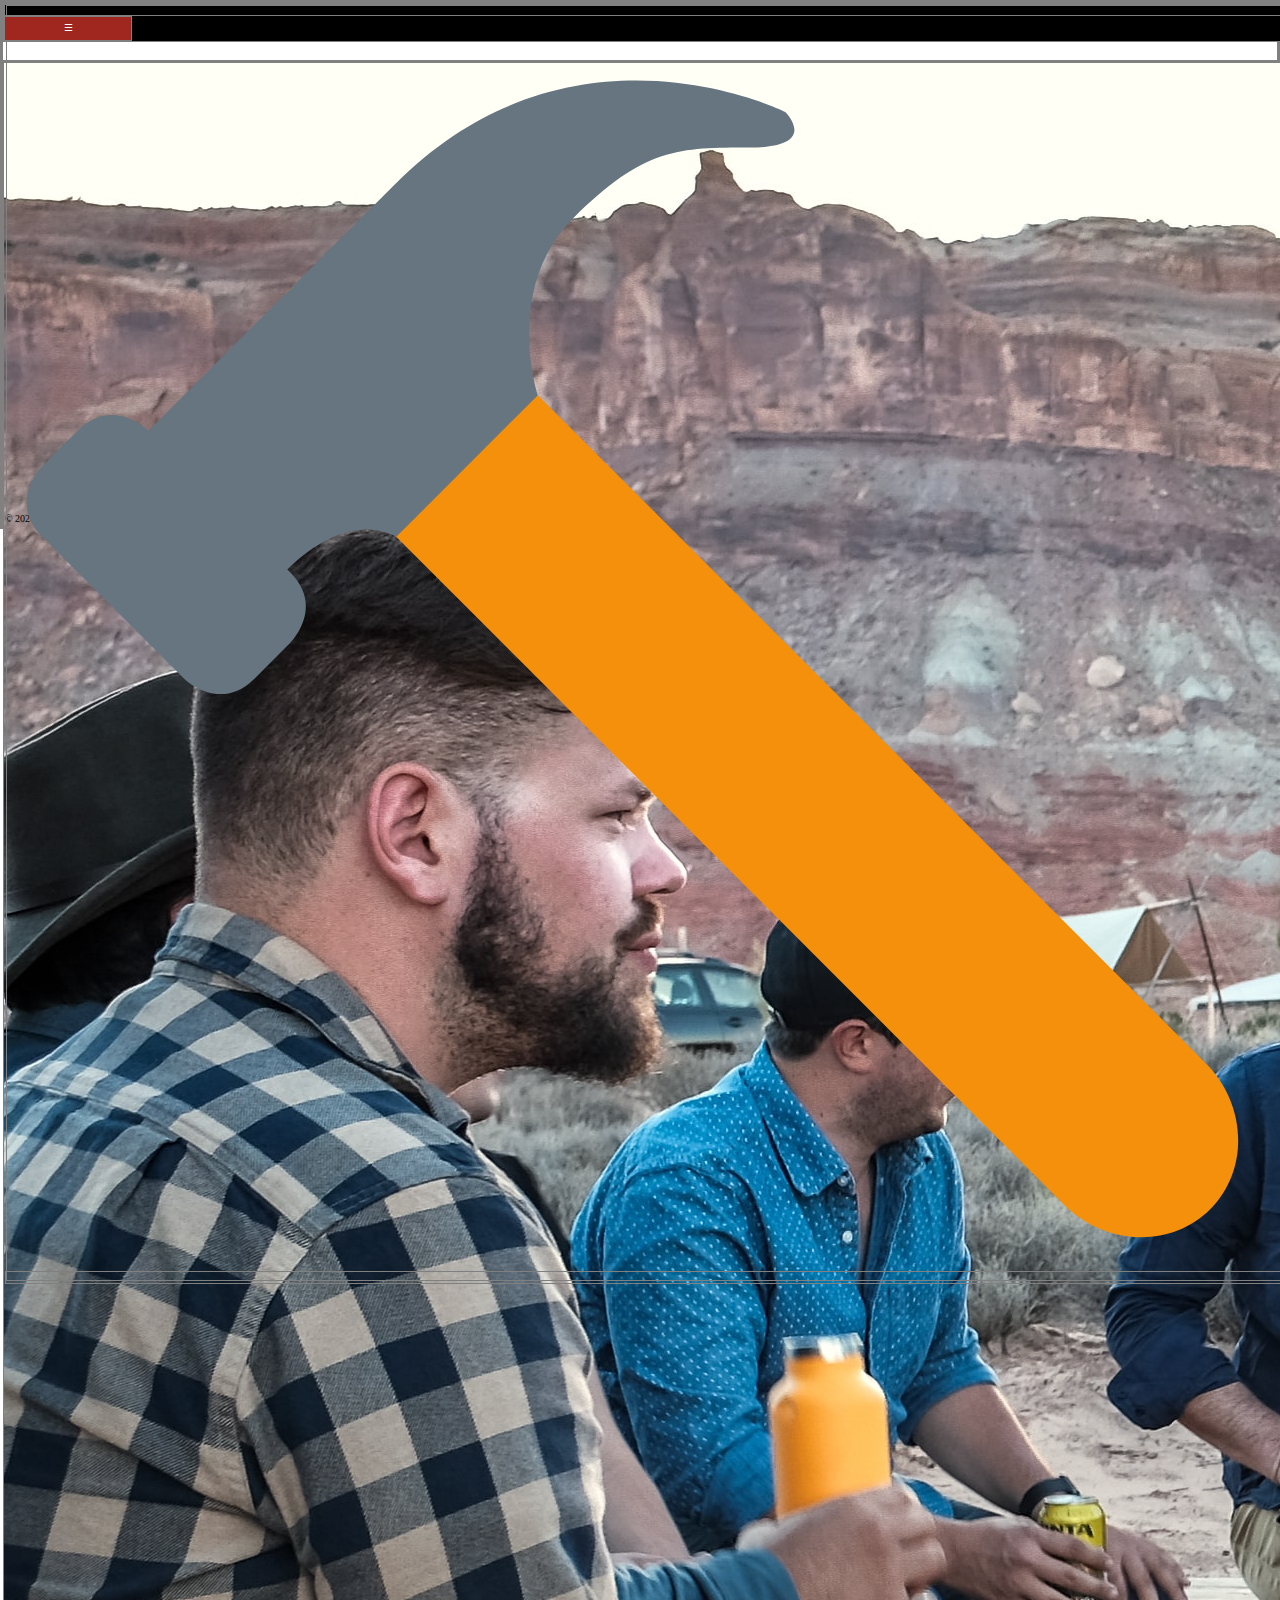
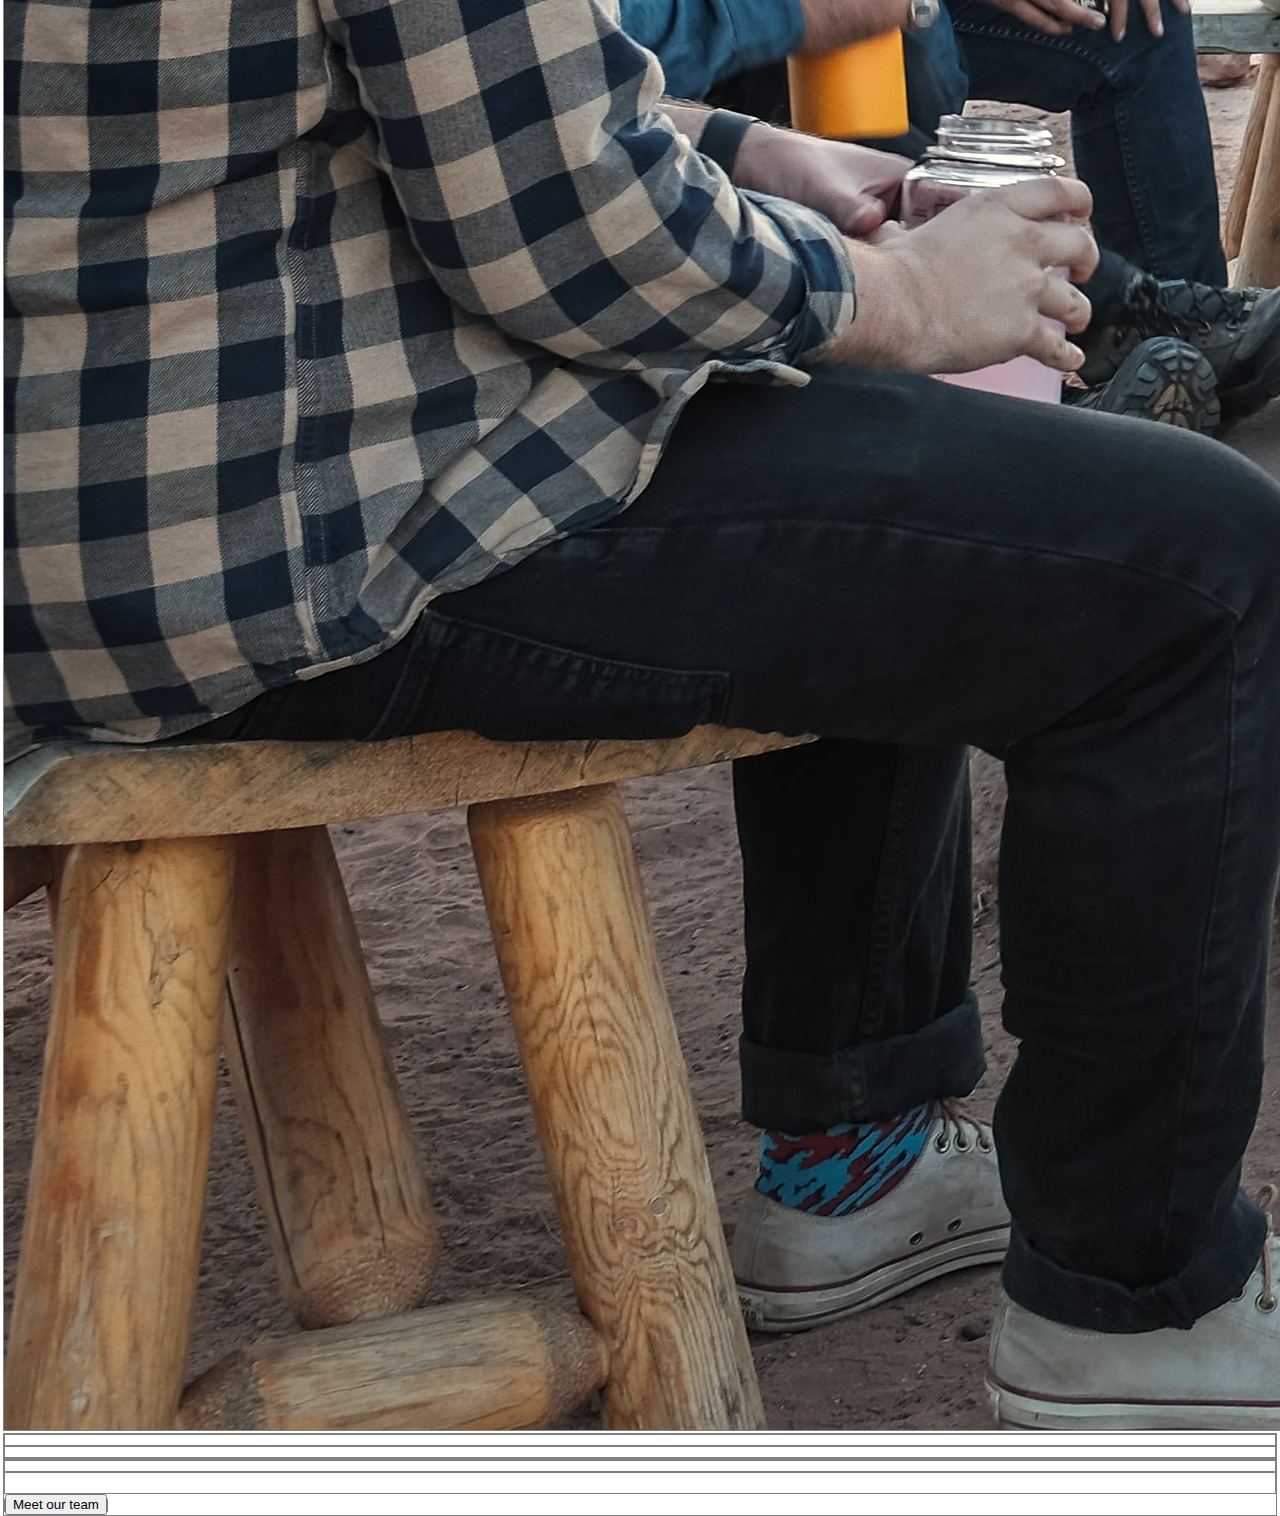
==== about.html @ 0f58f0a5 "added all content from content.tx to index, about, and team html" ====
<!DOCTYPE html>
<html lang="en">
<head>
    <!-- links to css styles -->
    <link rel="stylesheet" href="css styles/normalize.css">
    <link rel="stylesheet" href="css styles/styles.css">
    <link rel="stylesheet" href="css styles/header.css">

    <meta charset="UTF-8">
    <link rel="shortcut icon" href="imgs/hammer logo.svg" type="image/x-icon">
    <meta name="viewport" content="width=device-width, initial-scale=1.0">

    <title>Co-Make</title>
</head>
<body>
    <!-- header -->
    <header id="home">
        <nav id="page-nav">
            <div class="nav-logo">
                <a href="#home">
                    <img src="imgs/hammer logo.svg" alt="Royer Adames name writing has a logo">
                </a>
            </div>

            <!-- the hanburger -->
            <label for="input-hamburger">&#9776</label>
            <input type="checkbox" name="hamburger" id="input-hamburger" class="input-hamburger">

            <div class="menu-links">
                <a href="#home">home</a>
                <a href="about.html">about</a>
                <a href="team.html">team</a>
            </div>
            </div>
        </nav>
    </header>

    <!-- main body content -->
    <section class="landing-container">
        <img src="imgs/around-camp-fire-by-Photo by Phil Coffman on Unsplash.jpg" alt="A group of people around a campfire">
        <div class="background-hero">
            <h1>Empowering local communities with innovative technology</h1>
            <p>Co-maker is a local small business specializing in human system communications and committed to developing local communities that significantly improve local communities.</p>
        </div>
        <div class="text">
            <h2>Our vision</h2>
            <p>
                Bing communities together and promote involvement and communication in popular issues in local communities. 
                The problem we are solving: 
                the disintegration in the relationship between local government and the people they represent. The feeling of apathy many have towards local issues. The inability of local government to reach and listen to their constituents effectively.
            </p>
            <a href="team.html"><button>Meet our team</button></a>
        </div>
    </section>

    <!-- footer -->
    <footer>
        <div class="style">
            <p>&copy; 2020 by Royer Adames, Coleah Mattern, Chris Adams, Nathan DeSpain, Jonathan Hsu. </p>
        </div>
    </footer>
</body>
</html>
---- css styles/styles.css ----
html{
	
}



/* hamburger menu */
#page-nav{
	background-color: #000000;
	position: sticky;
	width: 100vw;
	margin-bottom: 2vh;
	display: flex;
	flex-direction: column;
	flex-wrap: wrap;
}

label[for="input-hamburger"]{
	display: inline-block;
	color: #ffffff;
	background: #a02620;
	font-style: normal;
	padding: .625rem;
	width: 10vw;
	text-align: center;
}
#input-hamburger{
display: none;
}
/* Menu Items */
	Toggle show/hide menu on checkbox click

.input-hamburger:checked ~ .menu-links{
	display: flex;
}
.menu-links{
	display: none;
	width: 100vw;
	flex-direction: column;
}
/* End Toggle show/hide menu on checkbox click */
.menu-links a{
	color: white;
	text-decoration: none;
	display: block;
	padding: 0.625rem;
	border-top: .062rem solid #333333;
	background-color: black;
	text-transform: uppercase;
}
.menu-links a:last-child{
	border-bottom: .062rem solid #333333;
}
.menu-links a:focus,
.menu-links a:hover,
.menu-links a:active{
	background-color: white;
	color: black;
}
/* End Menu Items */
/* end of hamburger menu */


/* hero image */
.landing-container{
    width: 100%;
    height: 50vh;
    background-image: url(../imgs/work-together.jpg);
    color: white;
}
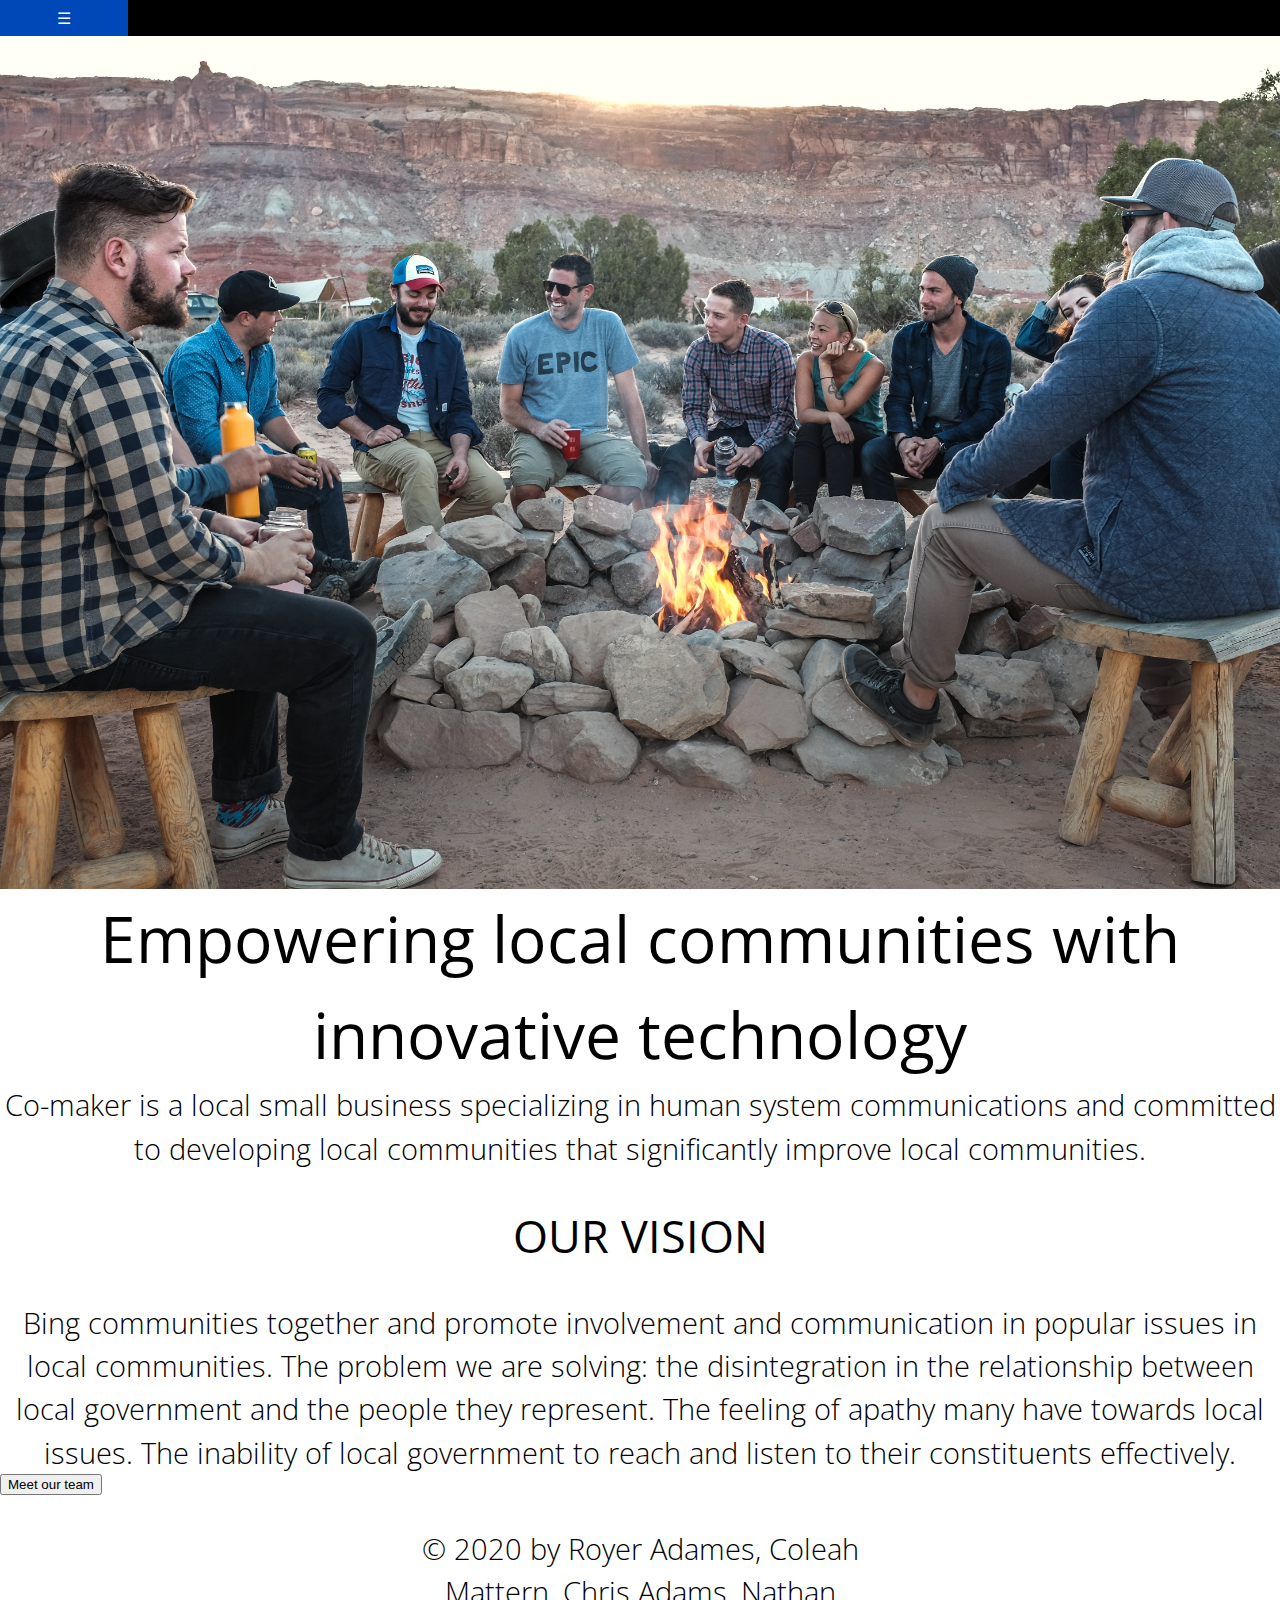
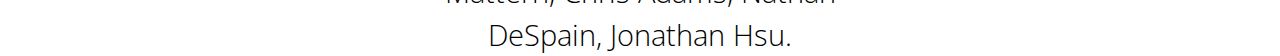
==== commit 0d267d74: "added 800px media query to make home page more responsive" ====
--- a/about.html
+++ b/about.html
@@ -27,7 +27,7 @@
             <input type="checkbox" name="hamburger" id="input-hamburger" class="input-hamburger">
 
             <div class="menu-links">
-                <a href="#home">home</a>
+                <a href="index.html">home</a>
                 <a href="about.html">about</a>
                 <a href="team.html">team</a>
             </div>
@@ -56,7 +56,7 @@
     <!-- footer -->
     <footer>
         <div class="style">
-            <p>&copy; 2020 by Royer Adames, Coleah Mattern, Chris Adams, Nathan DeSpain, Jonathan Hsu. </p>
+            <p class="body-text">&copy; 2020 by Royer Adames, Coleah Mattern, Chris Adams, Nathan DeSpain, Jonathan Hsu. </p>
         </div>
     </footer>
 </body>
--- a/css styles/styles.css
+++ b/css styles/styles.css
@@ -1,24 +1,89 @@
+/* get open sans from google */
+@import url('https://fonts.googleapis.com/css2?family=Open+Sans:wght@300;400;700&display=swap');
+
+/* color pallet */
+:root{
+	--blue: #0048b8;
+	--white: #ffffff;
+	--black:  black;
+	--light-gray: #f4f6f8;
+}
+/* element {
+  background-color: var(--main-bg-color);
+} */
+
+/* general */
 html{
+	font-family: 'Open Sans', sans-serif;
+	font-size: 1rem;
 	
 }
+h1,h2{
+	text-align: center;
+	line-height: 1.5;
+}
+h1{
+	font-size: 4rem;
+}
+h2{
+	font-size: 2.8rem;
+	text-transform: uppercase;
+	padding: 2rem 0;
+}
+p,ol{
+	font-size: 1.8rem;
+	font-weight: 300;
+	text-align: center;
+	line-height: 1.5;
+	
+}
+ol{
+	letter-spacing: .12rem;
+}
+a{
+	text-decoration: none;
+	color: var(--black);
+}
+a:hover{
+	text-decoration: dashed;
 
+}
+a:visited{
+	color: var(--black);
+}
+section{
+	margin-bottom: 2rem;
+}
+img{
+	width: 100%;
+}
+.body-text{
+	display: flex;
+	flex-direction: column;
+	width: 75%;
+	margin: 0 auto;
+}
 
-
+/* header */
+/* logo */
+.nav-logo{
+	width: 25%;
+	margin: 0 1rem;
+	display: none;
+}
 /* hamburger menu */
 #page-nav{
-	background-color: #000000;
+	background-color: var(--black);
 	position: sticky;
 	width: 100vw;
-	margin-bottom: 2vh;
 	display: flex;
-	flex-direction: column;
 	flex-wrap: wrap;
 }
 
 label[for="input-hamburger"]{
 	display: inline-block;
 	color: #ffffff;
-	background: #a02620;
+	background: var(--blue);
 	font-style: normal;
 	padding: .625rem;
 	width: 10vw;
@@ -28,7 +93,8 @@
 display: none;
 }
 /* Menu Items */
-	Toggle show/hide menu on checkbox click
+
+	/* Toggle show/hide menu on checkbox click */
 
 .input-hamburger:checked ~ .menu-links{
 	display: flex;
@@ -47,6 +113,7 @@
 	border-top: .062rem solid #333333;
 	background-color: black;
 	text-transform: uppercase;
+	letter-spacing: .2rem;
 }
 .menu-links a:last-child{
 	border-bottom: .062rem solid #333333;
@@ -61,10 +128,68 @@
 /* end of hamburger menu */
 
 
-/* hero image */
-.landing-container{
+/* hero image section*/
+.hero-image{
     width: 100%;
     height: 50vh;
     background-image: url(../imgs/work-together.jpg);
-    color: white;
+	color: white;
+	background-size: cover;
+	background-position: center;
+	
+	/* alingn herom-image-text to the center */
+	display: flex;
+	flex-direction: column;
+	align-items: center;
+	justify-content: center;
+}
+.hero-image-texts{
+	display: flex;
+	flex-direction: column;
+	align-items: center;
+	justify-content: center;
+	text-align: center;
+	line-height: 1.5;
+	width: 90%;
+}
+.hero-image-texts h1{
+	padding-bottom: 2rem;
+}
+
+/* call to action section */
+
+/* buttons */
+.button, .button:visited{
+	padding: 1rem 2rem;
+	background-color: var(--blue);
+	color: var(--white);
+	text-align: center;
+	margin: 2rem 0 3rem 0;
+}
+.button:hover{
+	background-color: var(--white);
+	color: var(--blue);
+	border: .1rem solid var(--blue);
+}
+
+.sing-up-btn{
+	width: 100%;
+
+}
+
+@media(min-width:800px){
+	.container{
+		display: flex;
+		justify-content: space-between;
+		width: 90%;
+		margin: 0 auto;
+	}
+	.img{
+		width: 40%;
+		display: flex;
+
+	}
+	.body-text{
+		width: 40%;
+	}
 }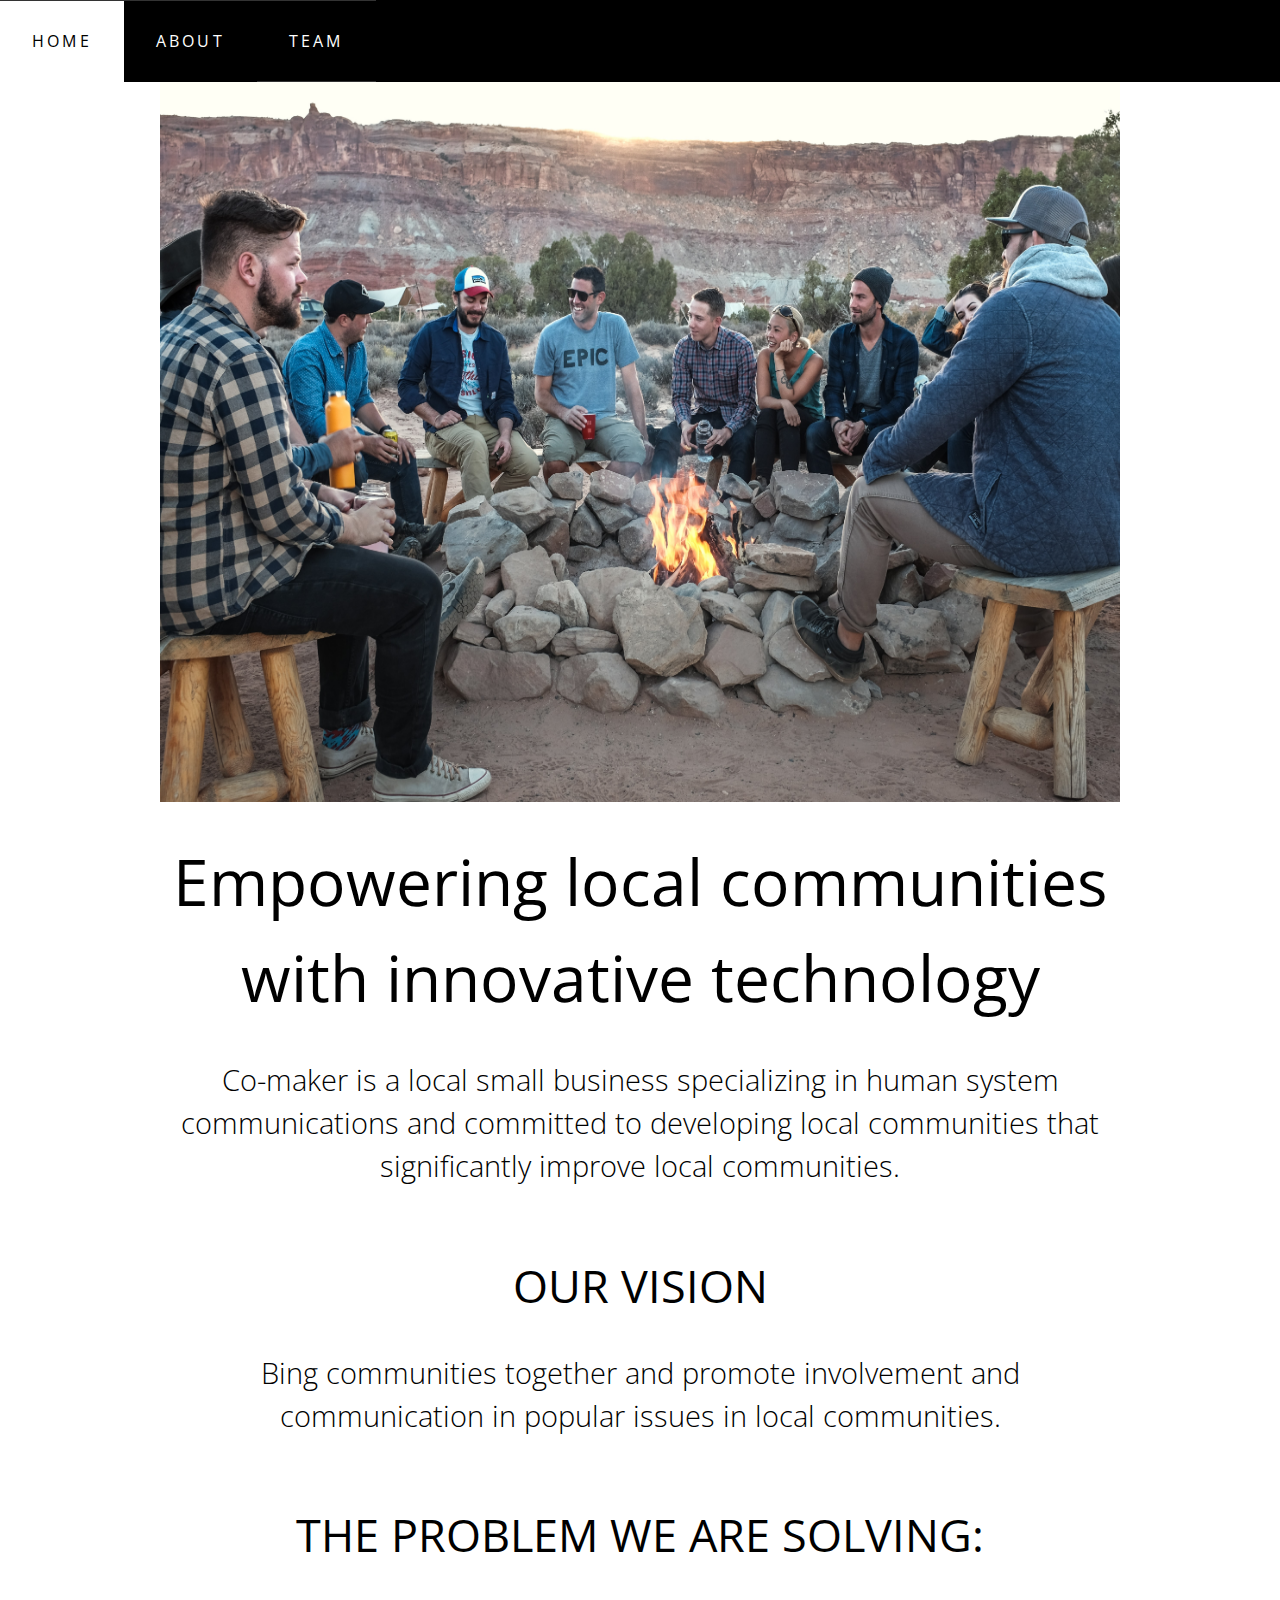
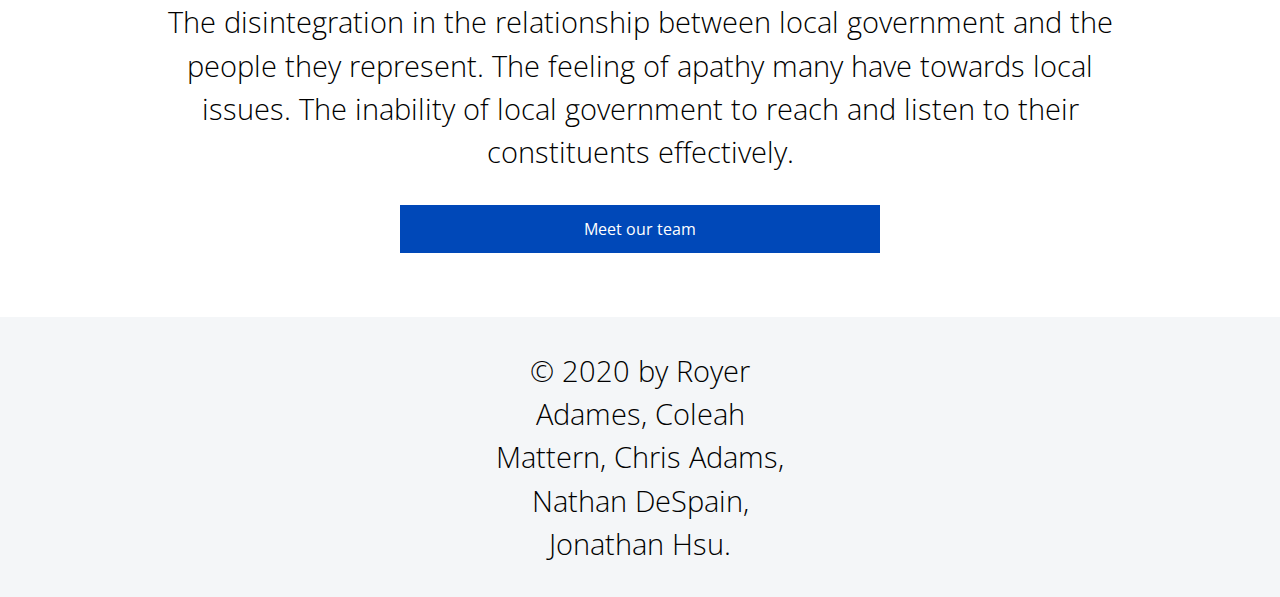
==== commit 6fb0075c: "added flexiable fonts, and image through @media queries to about page" ====
--- a/about.html
+++ b/about.html
@@ -1,5 +1,6 @@
 <!DOCTYPE html>
 <html lang="en">
+
 <head>
     <!-- links to css styles -->
     <link rel="stylesheet" href="css styles/normalize.css">
@@ -12,6 +13,7 @@
 
     <title>Co-Make</title>
 </head>
+
 <body>
     <!-- header -->
     <header id="home">
@@ -36,28 +38,44 @@
     </header>
 
     <!-- main body content -->
-    <section class="landing-container">
-        <img src="imgs/around-camp-fire-by-Photo by Phil Coffman on Unsplash.jpg" alt="A group of people around a campfire">
-        <div class="background-hero">
+    <section>
+        <div class="about-container">
+            <img src="imgs/around-camp-fire-by-Photo by Phil Coffman on Unsplash.jpg"
+                alt="A group of people around a campfire">
             <h1>Empowering local communities with innovative technology</h1>
-            <p>Co-maker is a local small business specializing in human system communications and committed to developing local communities that significantly improve local communities.</p>
+            <p>Co-maker is a local small business specializing in human system communications and committed to
+                developing local communities that significantly improve local communities.</p>
         </div>
-        <div class="text">
+    </section>
+    <section>
+        <div class="about-container">
             <h2>Our vision</h2>
             <p>
-                Bing communities together and promote involvement and communication in popular issues in local communities. 
-                The problem we are solving: 
-                the disintegration in the relationship between local government and the people they represent. The feeling of apathy many have towards local issues. The inability of local government to reach and listen to their constituents effectively.
+                Bing communities together and promote involvement and communication in popular issues in local
+                communities.
             </p>
-            <a href="team.html"><button>Meet our team</button></a>
         </div>
     </section>
-
+    <section>
+        <div class="about-container">
+            <h2>
+                The problem we are solving:
+            </h2>
+            <p>
+                The disintegration in the relationship between local government and the people they represent. The
+                feeling of apathy many have towards local issues. The inability of local government to reach and listen
+                to their constituents effectively.
+            </p>
+            <a class= "button"href="team.html">Meet our team</a>
+        </div>
+    </section>
     <!-- footer -->
     <footer>
-        <div class="style">
-            <p class="body-text">&copy; 2020 by Royer Adames, Coleah Mattern, Chris Adams, Nathan DeSpain, Jonathan Hsu. </p>
+        <div class="about-container">
+            <p class="body-text" id="copy-write">&copy; 2020 by Royer Adames, Coleah Mattern, Chris Adams, Nathan DeSpain, Jonathan Hsu.
+            </p>
         </div>
     </footer>
 </body>
+
 </html>--- a/css styles/styles.css
+++ b/css styles/styles.css
@@ -57,12 +57,15 @@
 img{
 	width: 100%;
 }
-.body-text{
+.body-tex,.about-container{
 	display: flex;
 	flex-direction: column;
 	width: 75%;
 	margin: 0 auto;
 }
+
+
+
 
 /* header */
 /* logo */
@@ -155,7 +158,11 @@
 .hero-image-texts h1{
 	padding-bottom: 2rem;
 }
-
+/* solution section */
+.solution{
+	background-color: var(--light-gray);
+	padding: 2rem;
+}
 /* call to action section */
 
 /* buttons */
@@ -177,7 +184,68 @@
 
 }
 
+/* font size changes to about page */
+.about-container h1{
+	font-size: 1.3rem;
+	margin: 2rem 0;
+}
+.about-container h2{
+	font-size: 1rem;
+}
+.about-container p{
+	font-size: .8rem;
+}
+
+/* footer */
+footer{
+	background-color: var(--light-gray);
+	margin-top: 2rem;
+}
+#copy-write{
+	padding: 2rem;
+}
+
+@media(min-width: 500px){
+	/* Adjusting font sizes for about page*/
+	.about-container h1{
+		font-size: 2rem;
+	}
+	.about-container h2{
+		font-size: 1.8rem;
+	}
+	.about-container p{
+		font-size: 1rem;
+	}
+}
 @media(min-width:800px){
+	/* Adjusting font sizes for about page*/
+	.about-container h1{
+		font-size: 4rem;
+	}
+	.about-container h2{
+		font-size: 2.8rem;
+	}
+	.about-container p{
+		font-size: 1.8rem;
+	}
+
+
+	label[for="input-hamburger"]{
+		display: none;
+	}
+	.menu-links{
+		 display: flex;
+		 flex-direction: row;
+		}
+	.menu-links a{
+		padding: 2rem;
+
+	}
+	.about-container img{
+		height: 50vh;
+	}
+}
+@media(min-width:1000px){
 	.container{
 		display: flex;
 		justify-content: space-between;
@@ -185,11 +253,26 @@
 		margin: 0 auto;
 	}
 	.img{
-		width: 40%;
+		width: 45%;
 		display: flex;
 
 	}
 	.body-text{
 		width: 40%;
+		margin: 0;
+	}
+	.solution-texts{
+		order: -1;
+	
+	}
+	#copy-write{
+		margin: 0 auto;
+	}
+	.button{
+		width: 50%;
+		margin: 2rem auto;
+	}
+	.about-container img{
+		height: 80vh;
 	}
 }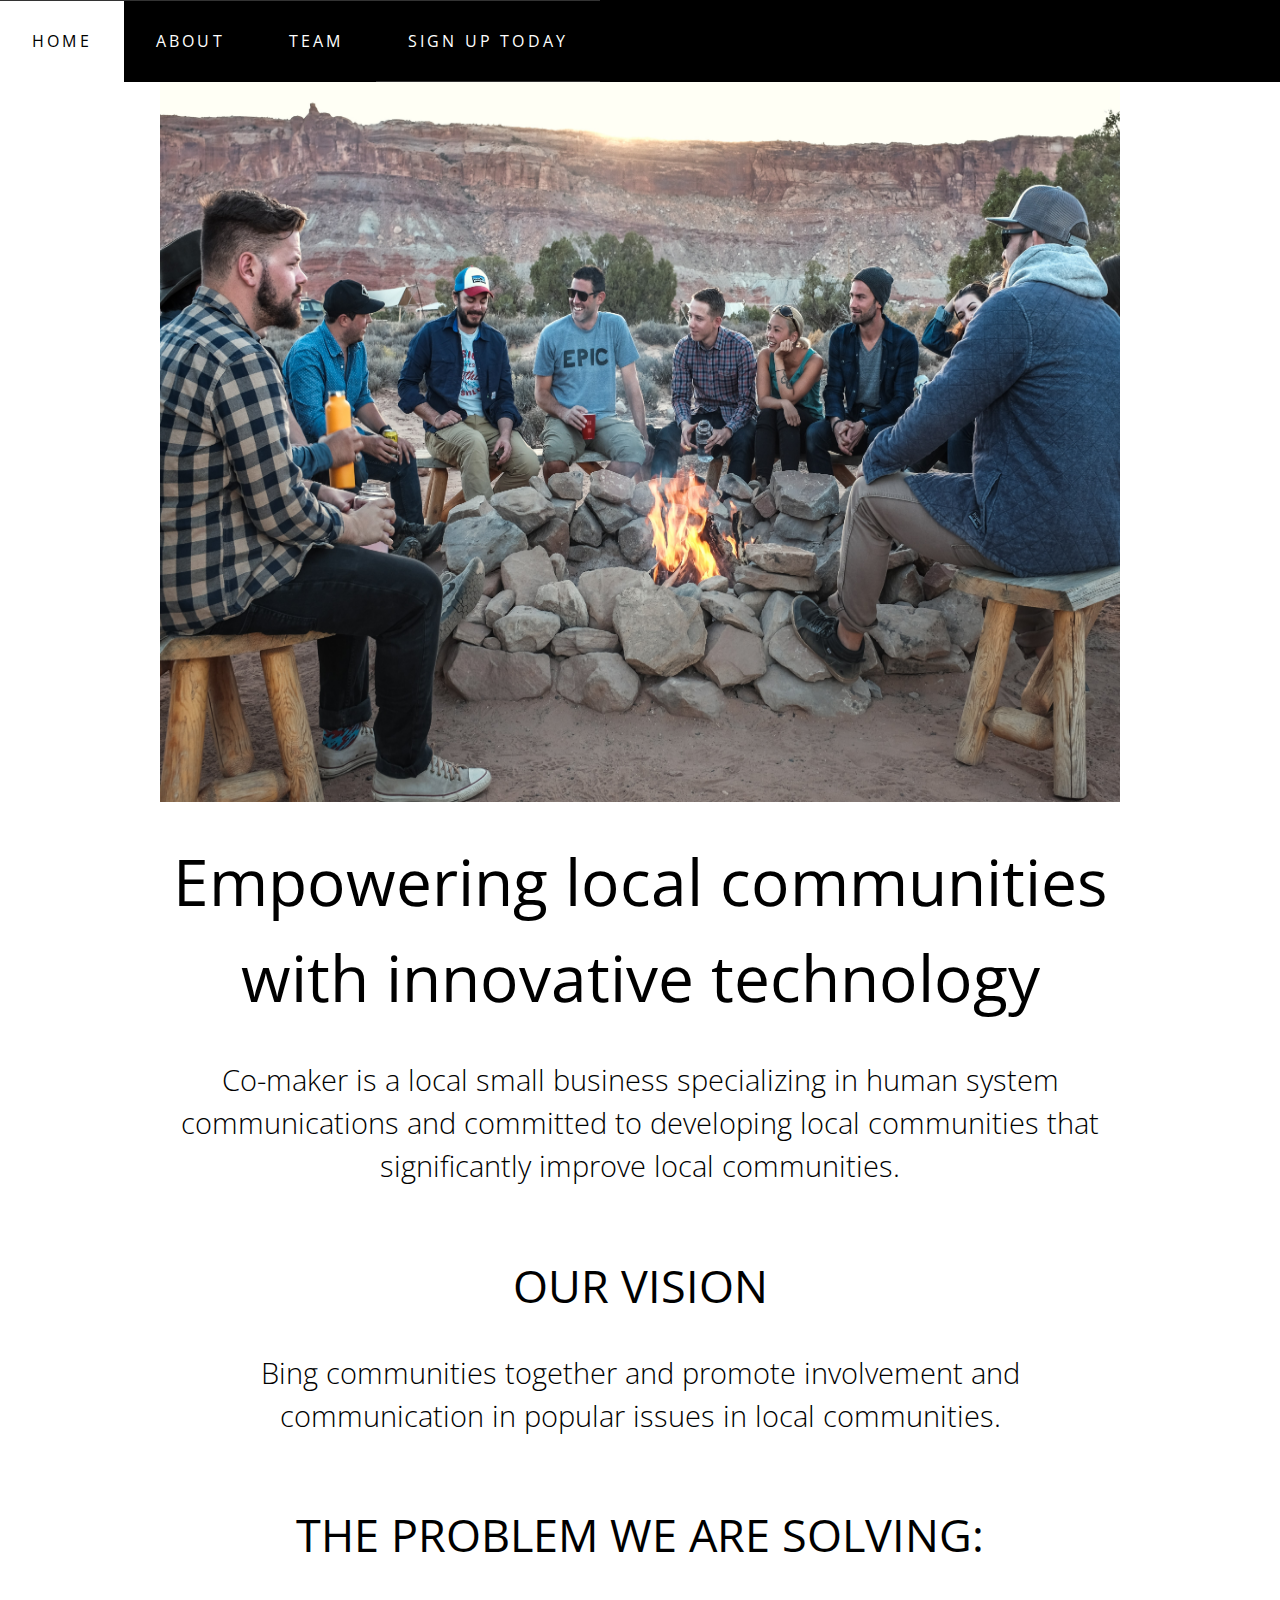
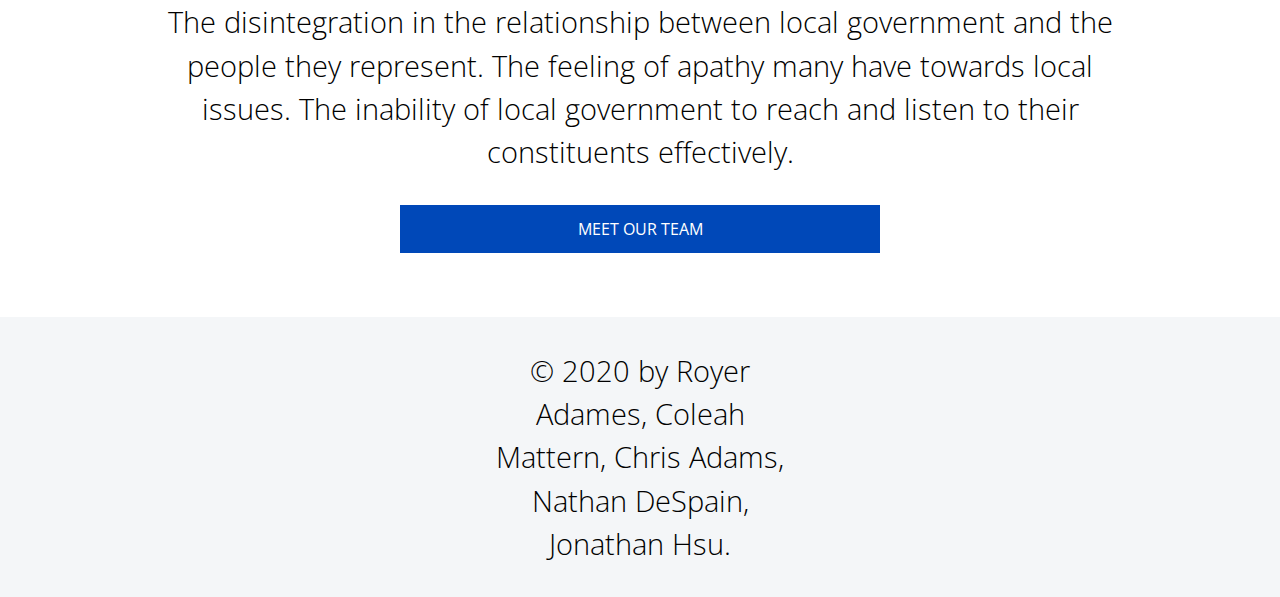
==== commit e691583c: "added sign up option to the menu linnks, and made the  sign up buttons link to the register option" ====
--- a/about.html
+++ b/about.html
@@ -18,11 +18,6 @@
     <!-- header -->
     <header id="home">
         <nav id="page-nav">
-            <div class="nav-logo">
-                <a href="#home">
-                    <img src="imgs/hammer logo.svg" alt="Royer Adames name writing has a logo">
-                </a>
-            </div>
 
             <!-- the hanburger -->
             <label for="input-hamburger">&#9776</label>
@@ -32,6 +27,7 @@
                 <a href="index.html">home</a>
                 <a href="about.html">about</a>
                 <a href="team.html">team</a>
+                <a href="https://bw-co-make.netlify.app/register">Sign up today</a>
             </div>
             </div>
         </nav>
--- a/css styles/styles.css
+++ b/css styles/styles.css
@@ -53,6 +53,8 @@
 }
 section{
 	margin-bottom: 2rem;
+	display: flex;
+	justify-content: space-around;
 }
 img{
 	width: 100%;
@@ -68,17 +70,12 @@
 
 
 /* header */
-/* logo */
-.nav-logo{
-	width: 25%;
-	margin: 0 1rem;
-	display: none;
-}
+
 /* hamburger menu */
 #page-nav{
 	background-color: var(--black);
 	position: sticky;
-	width: 100vw;
+	width: 100%;
 	display: flex;
 	flex-wrap: wrap;
 }
@@ -155,8 +152,15 @@
 	line-height: 1.5;
 	width: 90%;
 }
-.hero-image-texts h1{
+.hero-image-texts h1N{
 	padding-bottom: 2rem;
+}
+
+/* home page general */
+.container{
+	display: flex;
+	flex-direction: column;
+	align-items: center;
 }
 /* solution section */
 .solution{
@@ -164,7 +168,11 @@
 	padding: 2rem;
 }
 /* call to action section */
-
+.body-text{
+	display:flex;
+	flex-direction: column;
+	width: 90%;
+}
 /* buttons */
 .button, .button:visited{
 	padding: 1rem 2rem;
@@ -172,6 +180,7 @@
 	color: var(--white);
 	text-align: center;
 	margin: 2rem 0 3rem 0;
+	text-transform: uppercase;
 }
 .button:hover{
 	background-color: var(--white);
@@ -196,6 +205,34 @@
 	font-size: .8rem;
 }
 
+/* font size changes to team page */
+.team h1{
+	font-size: 2.5rem;
+	text-transform: uppercase;
+	border: .1rem solid var(--black);
+	margin: 1rem;
+}
+.team-container h2{
+	font-size: 2rem;
+	padding: 0;
+}
+.team-container p{
+	font-size: 1rem;
+}
+.team-container img{
+	padding: 1rem
+}
+
+/* team page */
+.team{
+	display: flex;
+	flex-direction: column;
+	justify-content: space-around;
+	align-items: center;
+}
+.team h1{
+	width: 70%;
+}
 /* footer */
 footer{
 	background-color: var(--light-gray);
@@ -212,12 +249,37 @@
 	}
 	.about-container h2{
 		font-size: 1.8rem;
+		margin-bottom: 0;
 	}
 	.about-container p{
 		font-size: 1rem;
 	}
+
+	/* Team page */
+	.team-page-container{
+		display: flex;
+		flex-wrap: wrap;
+		justify-content: space-around;
+	}
+	
+	/* adjusting hamburger menu */
+	label[for="input-hamburger"]{
+		font-size: 2rem;
+	}
+}
+@media(min-width:600px){
+	/* adjusting team position */
+	.team-container{
+		max-width: 18rem;
+
+	}
 }
 @media(min-width:800px){
+	/* adjusting team position */
+	.team-container{
+		max-width: 25rem;
+
+	}
 	/* Adjusting font sizes for about page*/
 	.about-container h1{
 		font-size: 4rem;
@@ -244,13 +306,14 @@
 	.about-container img{
 		height: 50vh;
 	}
+
+
 }
 @media(min-width:1000px){
 	.container{
-		display: flex;
 		justify-content: space-between;
 		width: 90%;
-		margin: 0 auto;
+		flex-direction: row;
 	}
 	.img{
 		width: 45%;
@@ -260,6 +323,7 @@
 	.body-text{
 		width: 40%;
 		margin: 0;
+		
 	}
 	.solution-texts{
 		order: -1;
@@ -275,4 +339,11 @@
 	.about-container img{
 		height: 80vh;
 	}
-}+
+	/* adjusting team position */
+	.team-container{
+		max-width: 30rem;
+
+	}
+}
+
